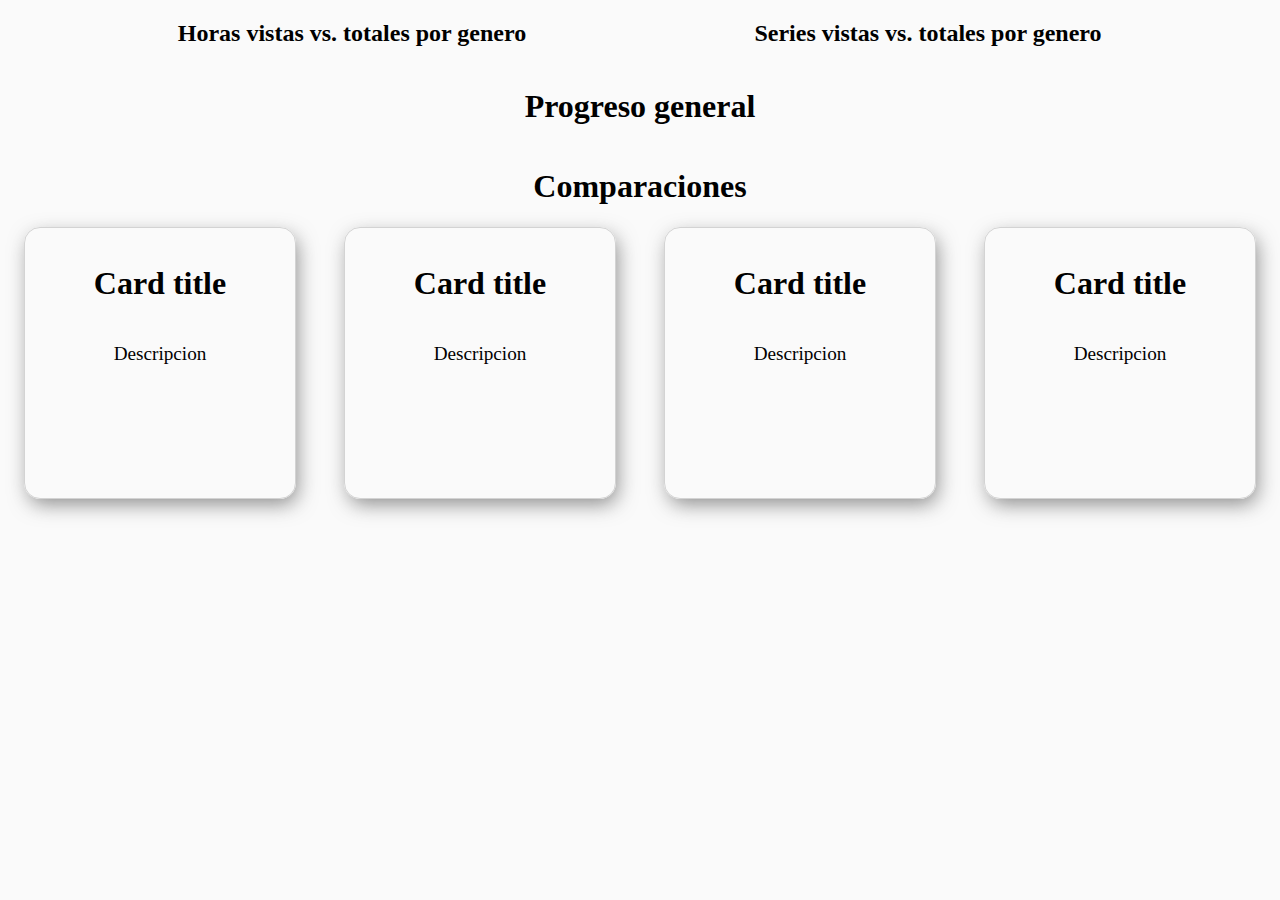
==== pdata/page/index.html @ fc1e2e7e "added the comparation cards(not finished)" ====
<!DOCTYPE html>
<html lang="en">
<head>
    <meta charset="UTF-8">
    <meta http-equiv="X-UA-Compatible" content="IE=edge">
    <meta name="viewport" content="width=device-width, initial-scale=1.0">
    <title>Charts</title>
    <script src="https://d3js.org/d3.v7.min.js"></script>
    <script src="index.js" type="module" defer></script>
    <link rel="stylesheet" href="style.css">
</head>
<body>
    <main>
        <section class="progressChartsSection">
            <div class="progressChartDiv">
                <h2>Horas vistas vs. totales por genero</h2>
                <div id="genresGraphTime" class="graph"></div>
            </div>
            <div class="progressChartDiv">
                <h2>Series vistas vs. totales por genero</h2>
                <div id="genresGraphSeries" class="graph"></div>
            </div>
        </section>
        <section class="progressBarSection">
            <h1>Progreso general</h1>
            <div id="progressBar" class="graph"></div>
        </section>
        <section class="comparativeSection">
            <h1>Comparaciones</h1>
            <div id="cardsDiv" class="cardsDiv">
                <div class="card">
                    <h1>Card title</h1>
                    <p>Descripcion</p>
                </div>
                <div class="card">
                    <h1>Card title</h1>
                    <p>Descripcion</p>
                </div>
                <div class="card">
                    <h1>Card title</h1>
                    <p>Descripcion</p>
                </div>
                <div class="card">
                    <h1>Card title</h1>
                    <p>Descripcion</p>
                </div>
            </div>
        </section>
    </main>
    <footer>

    </footer>
</body>
</html>
---- pdata/page/style.css ----
body,html{
    --background-color:rgb(250, 250, 250);
    margin: 0;
    padding: 0;
    background-color: var(--background-color);
}
main{
    width: 100%;
    display: flex;
    justify-content: center;
    align-items: center;
    flex-direction: column;
}
footer{
    height: 3em;
}
.progressChartsSection{
    box-sizing: border-box;
    width: 100%;
    padding: 0 5% 0 5%;
    display: flex;
    justify-content: space-between;
}
.progressChartDiv{
    margin: 0;
    width: 100%;
    display: flex;
    flex-direction: column;
    justify-content: space-between;
    align-items: center;
}
.progressChartDiv>.graph{
    width: 100%;
}
.progressBarSection{
    width: 100%;
    display: flex;
    flex-direction: column;
    align-items: center;
}
section > h1{
    font-size: 2rem;
}
#progressBar{
    width:50%
}
.comparativeSection{
    display: flex;
    flex-direction: column;
    align-items: center;
    width: 100%;
}
.cardsDiv{
    width: 100%;
    display: flex;
    justify-content: space-around;
    flex: 0 0 0;
}
.card{
    border: 1px solid rgb(211, 211, 211);
    box-sizing: border-box;
    border-radius: 1em;
    width: 17em;
    min-height: 17em;
    display: flex;
    flex-direction: column;
    align-items: center;
    padding: 1em;
    position: relative;
    box-shadow: 3px 7px 20px -2px rgba(80,80,80,0.65);
    -webkit-box-shadow: 3px 7px 20px -2px rgba(80,80,80,0.65);
    -moz-box-shadow: 3px 7px 20px -2px rgba(80,80,80,0.65);
}
.card>object{
    position: absolute;
    top: 50%;
    left: 50%;
    width: 50%;
    transform: translate(-50%, -50%); 
    filter: opacity(10%);
}

.card *{
    text-align: justify;
    text-align-last: center;
}

.card p{
    font-size: 1.2rem;
}
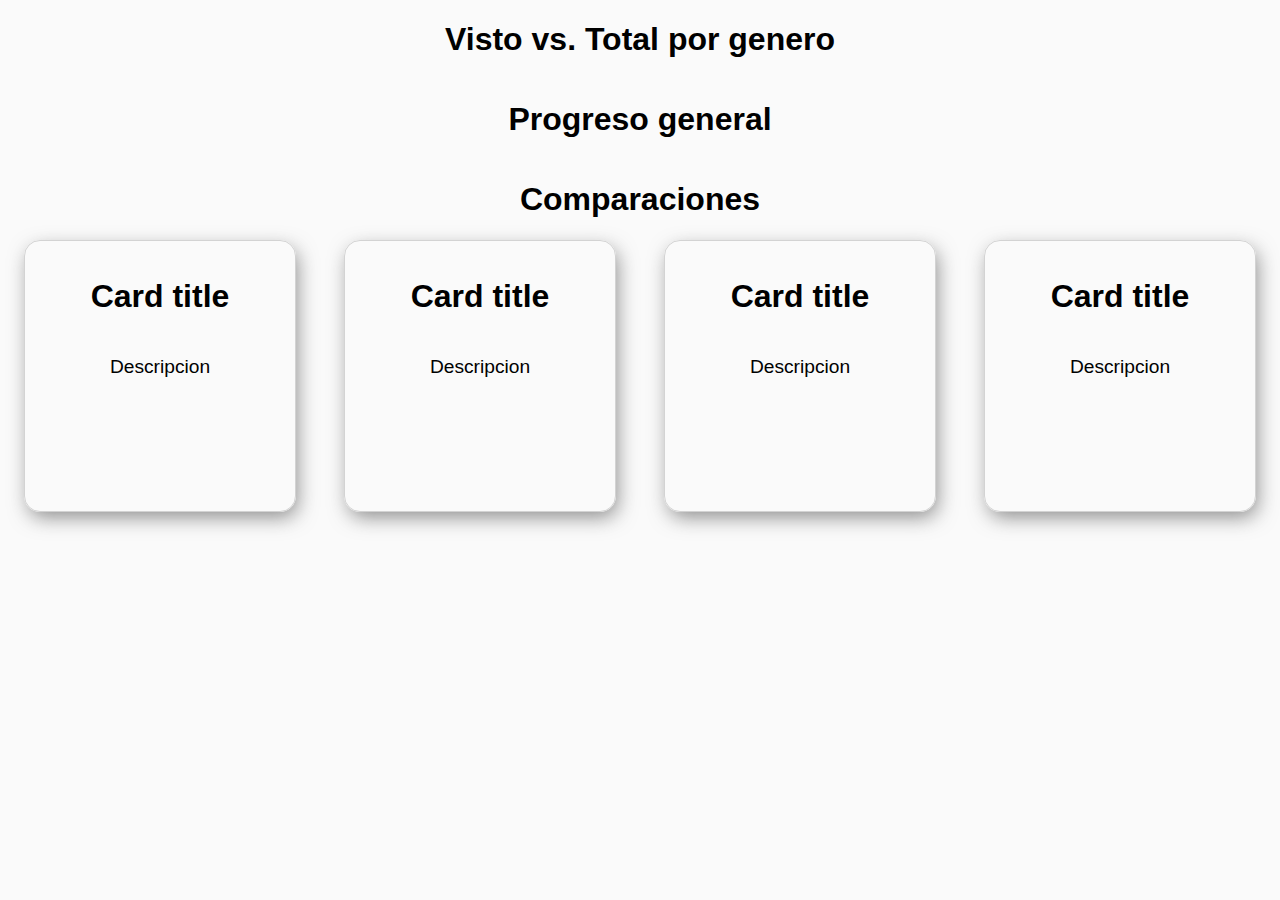
==== commit b09f66ec: "change to text disposition and font" ====
--- a/pdata/page/index.html
+++ b/pdata/page/index.html
@@ -12,13 +12,14 @@
 <body>
     <main>
         <section class="progressChartsSection">
-            <div class="progressChartDiv">
-                <h2>Horas vistas vs. totales por genero</h2>
-                <div id="genresGraphTime" class="graph"></div>
-            </div>
-            <div class="progressChartDiv">
-                <h2>Series vistas vs. totales por genero</h2>
-                <div id="genresGraphSeries" class="graph"></div>
+            <h1>Visto vs. Total por genero</h2>
+            <div class="progressChartsDiv">
+                <div class="progressChartDiv">
+                    <div id="genresGraphTime" class="graph"></div>
+                </div>
+                <div class="progressChartDiv">
+                    <div id="genresGraphSeries" class="graph"></div>
+                </div>
             </div>
         </section>
         <section class="progressBarSection">
--- a/pdata/page/style.css
+++ b/pdata/page/style.css
@@ -3,6 +3,7 @@
     margin: 0;
     padding: 0;
     background-color: var(--background-color);
+    font-family: Arial, Helvetica, sans-serif;
 }
 main{
     width: 100%;
@@ -18,6 +19,13 @@
     box-sizing: border-box;
     width: 100%;
     padding: 0 5% 0 5%;
+    display: flex;
+    flex-direction: column;
+    align-items: center;
+}
+.progressChartsDiv{
+    box-sizing: border-box;
+    width: 100%;
     display: flex;
     justify-content: space-between;
 }
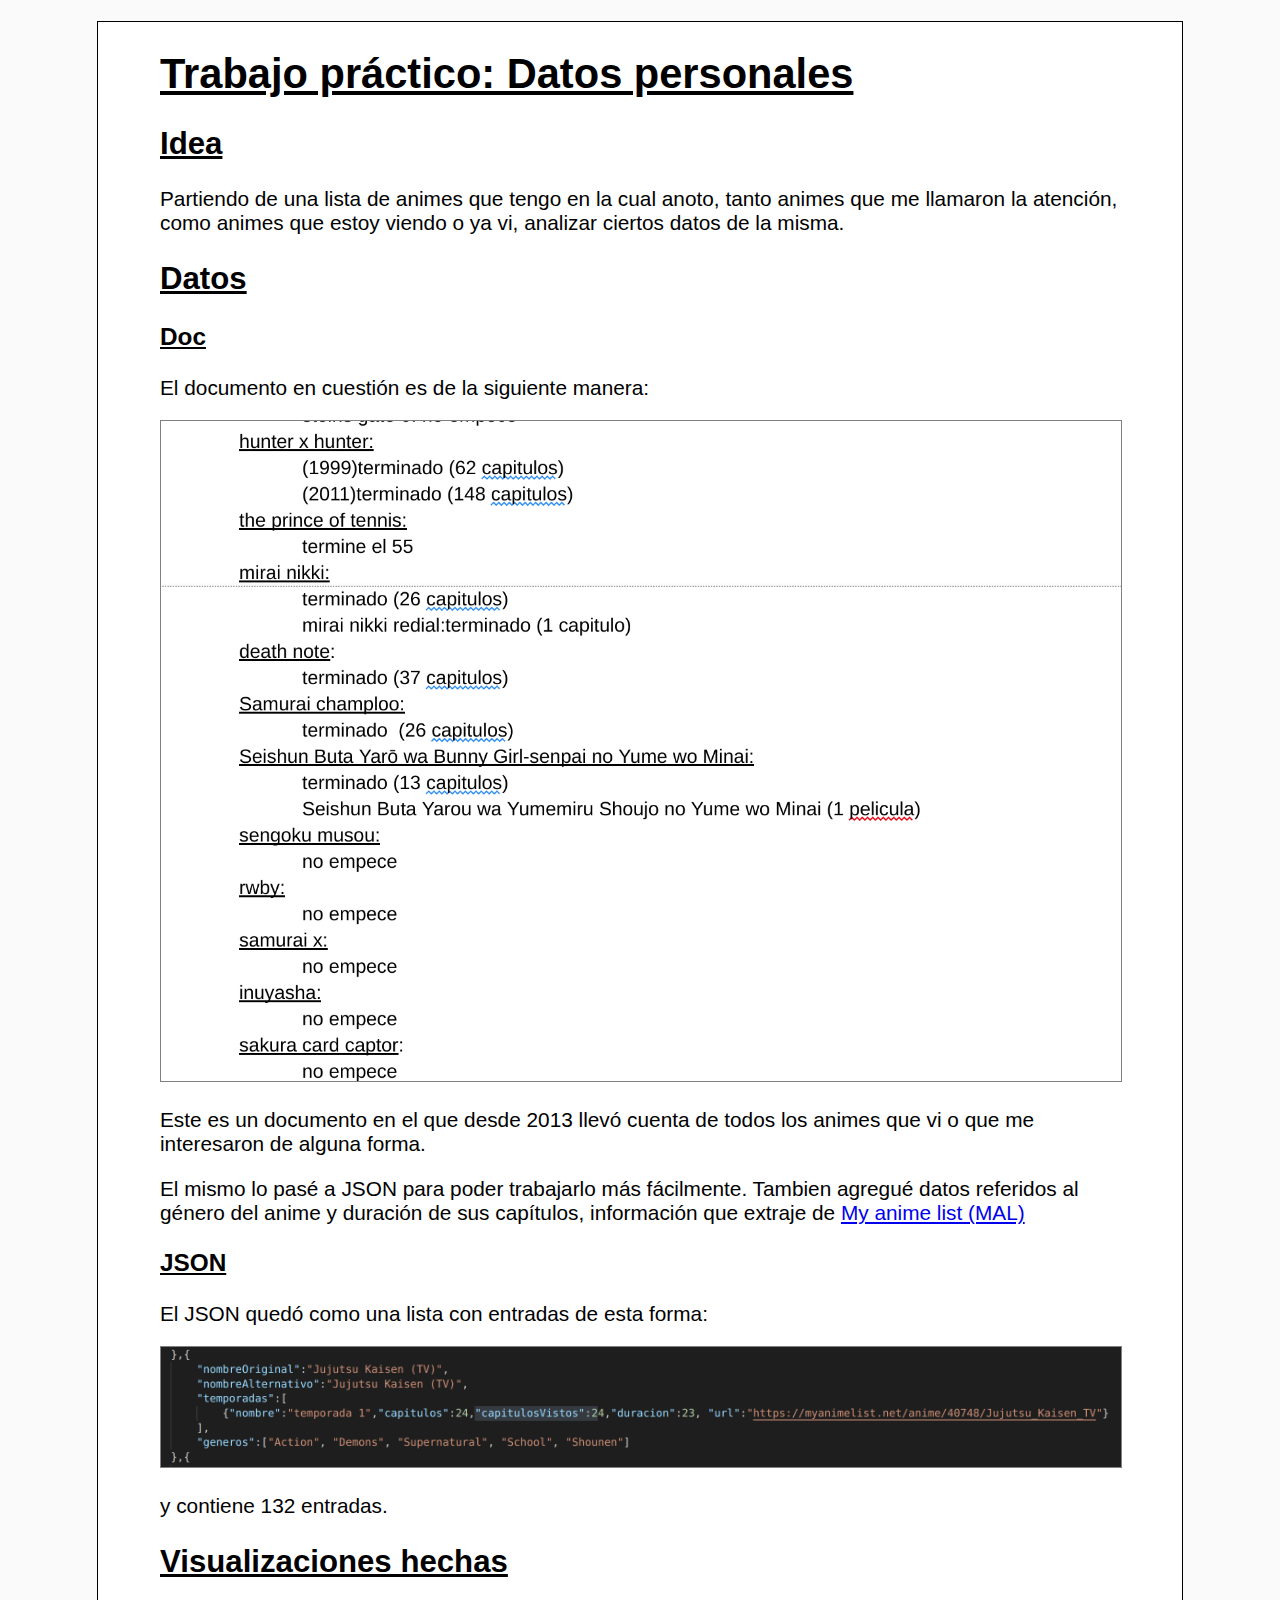
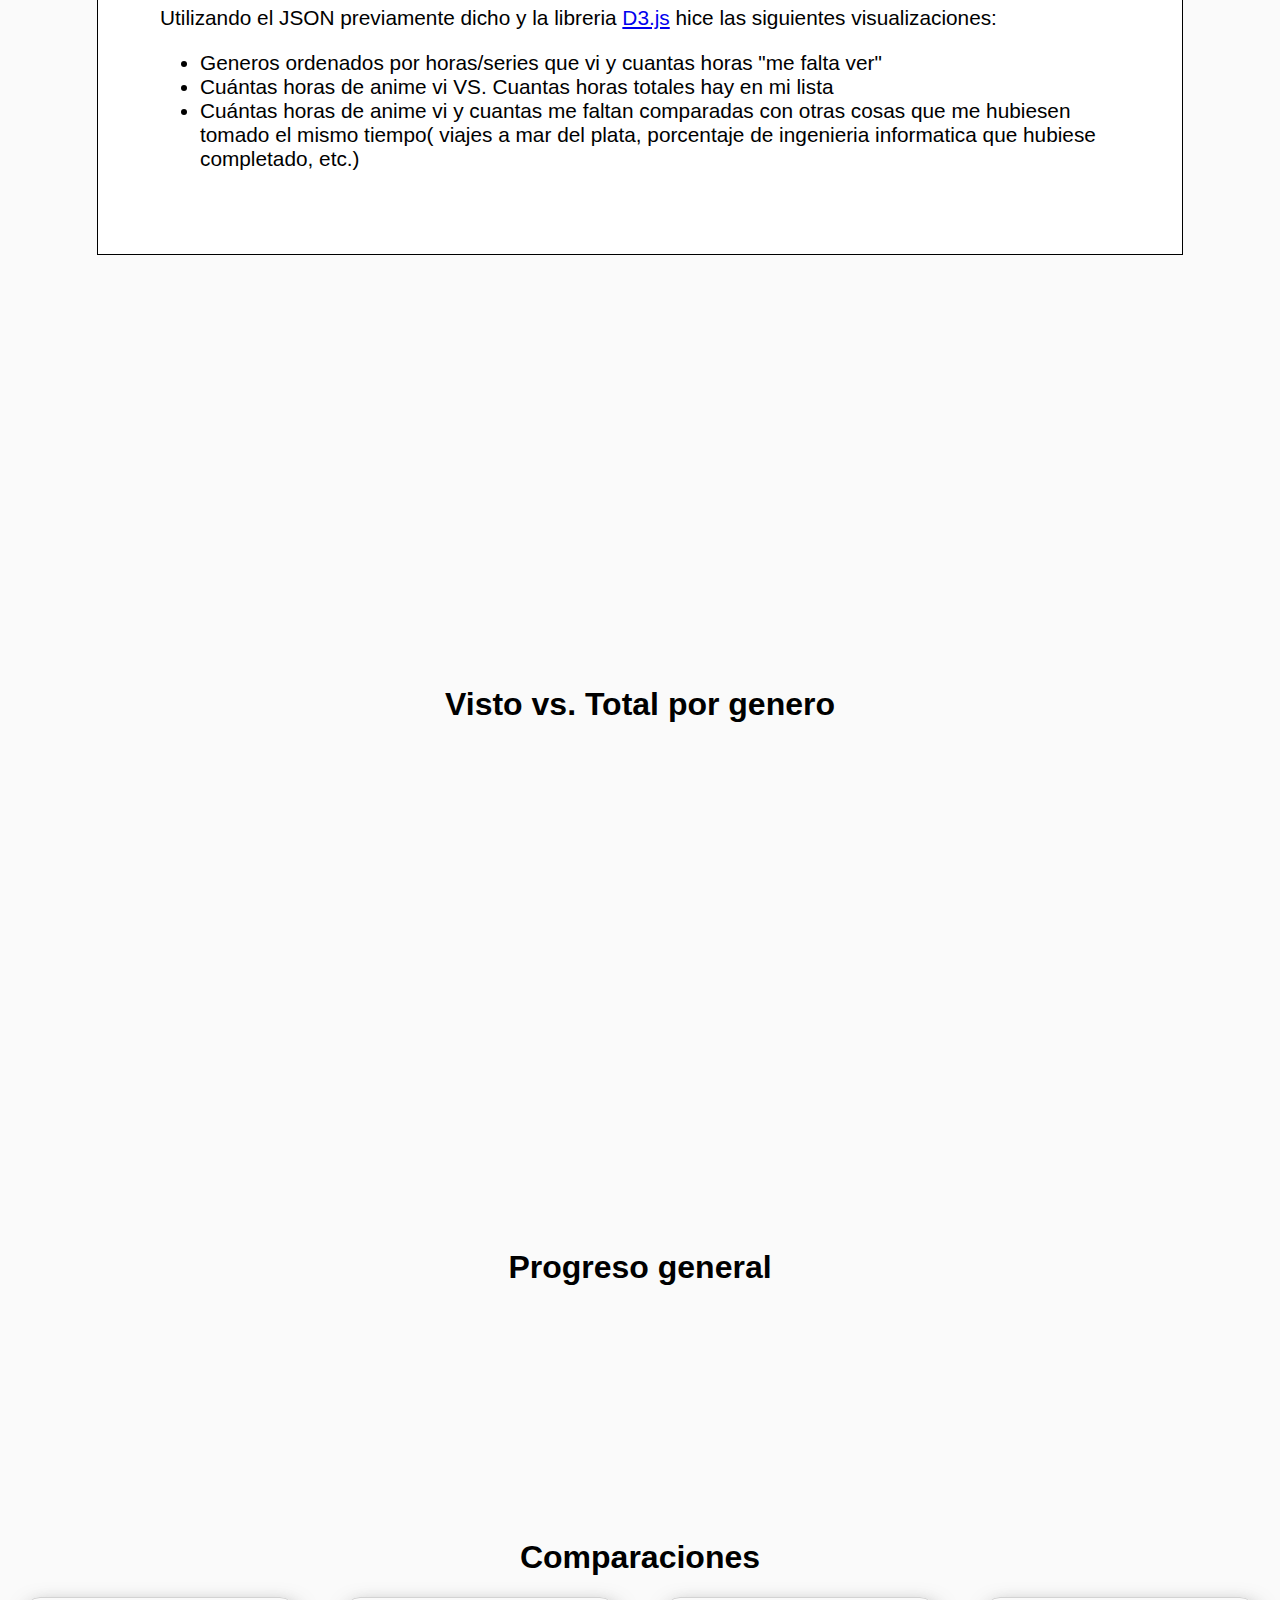
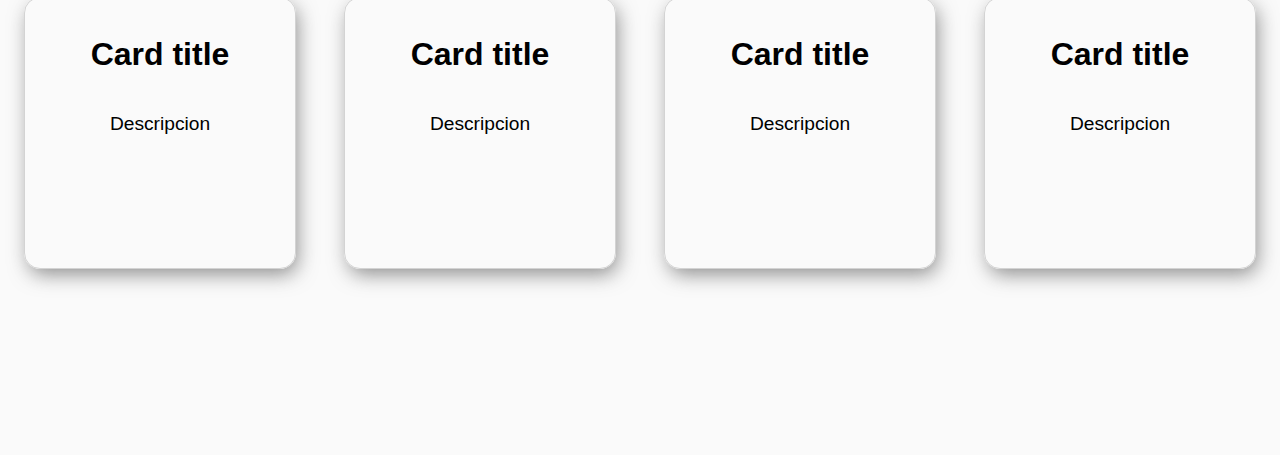
==== commit 65363272: "added a presentation" ====
--- a/pdata/page/index.html
+++ b/pdata/page/index.html
@@ -11,6 +11,42 @@
 </head>
 <body>
     <main>
+        <section class="presentationSection">
+            <div class="presentationDiv">
+                <h1>Trabajo práctico: Datos personales</h1>
+                <h2>Idea</h2>
+                <p>
+                    Partiendo de una lista de animes que tengo en la cual anoto, tanto animes que me llamaron la atención, como animes que estoy viendo o ya vi, analizar ciertos datos de la misma.
+                </p>
+                <h2>Datos</h2>
+                <h3>Doc</h3>
+                <p>
+                    El documento en cuestión es de la siguiente manera:  
+                </p>
+                <img alt="Doc con animes" src="assets/googleDoc.png">
+                <p>
+                    Este es un documento en el que desde 2013 llevó cuenta de todos los animes que vi o que me interesaron de alguna forma.
+                </p> 
+                <p>
+                    El mismo lo pasé a JSON para poder trabajarlo más fácilmente. Tambien agregué datos referidos al género del anime y duración de sus capítulos, información que extraje de <a href="https://myanimelist.net/">My anime list (MAL)</a>
+                </p>
+                <h3>JSON</h3>
+                <p>
+                    El JSON quedó como una lista con entradas de esta forma:
+                </p>
+                <img alt="JSON entrada Jujustu kaisen" src="assets/dataJSON.png ">
+                <p>
+                    y contiene 132 entradas.
+                </p>
+                <h2>Visualizaciones hechas</h2>
+                <p>Utilizando el JSON previamente dicho y la libreria <a href="https://d3js.org/">D3.js</a> hice las siguientes visualizaciones:</p>
+                <ul>
+                    <li>Generos ordenados por horas/series que vi y cuantas horas "me falta ver"</li>
+                    <li>Cuántas horas de anime vi VS. Cuantas horas totales hay en mi lista</li>
+                    <li>Cuántas horas de anime vi y cuantas me faltan comparadas con otras cosas que me hubiesen tomado el mismo tiempo( viajes a mar del plata, porcentaje de ingenieria informatica que hubiese completado, etc.)</li>
+                </ul>
+            </div>
+        </section>
         <section class="progressChartsSection">
             <h1>Visto vs. Total por genero</h2>
             <div class="progressChartsDiv">
--- a/pdata/page/style.css
+++ b/pdata/page/style.css
@@ -15,13 +15,26 @@
 footer{
     height: 3em;
 }
-.progressChartsSection{
-    box-sizing: border-box;
-    width: 100%;
-    padding: 0 5% 0 5%;
+section > h1{
+    font-size: 2rem;
+}
+section{
     display: flex;
     flex-direction: column;
+    justify-content: center;
     align-items: center;
+    width: 100%;
+    box-sizing: border-box;
+}
+.progressChartsSection{
+    height: 100vh;
+    padding: 0 5% 0 5%;
+}
+.progressBarSection{
+    height: 25vh;
+}
+.comparativeSection{
+    height: calc(75vh - 3em);
 }
 .progressChartsDiv{
     box-sizing: border-box;
@@ -40,23 +53,8 @@
 .progressChartDiv>.graph{
     width: 100%;
 }
-.progressBarSection{
-    width: 100%;
-    display: flex;
-    flex-direction: column;
-    align-items: center;
-}
-section > h1{
-    font-size: 2rem;
-}
 #progressBar{
     width:50%
-}
-.comparativeSection{
-    display: flex;
-    flex-direction: column;
-    align-items: center;
-    width: 100%;
 }
 .cardsDiv{
     width: 100%;
@@ -95,4 +93,27 @@
 
 .card p{
     font-size: 1.2rem;
+}
+
+/* """"README"""" */
+
+.presentationSection{
+    text-align: left;
+    font-size: 1.3rem;
+}
+.presentationSection h1,
+.presentationSection h2,
+.presentationSection h3{
+    text-decoration: underline;
+}
+.presentationSection img{
+    width: 100%;
+    border: 1px solid gray;
+}
+.presentationDiv{
+    width: 75%;
+    padding: 0 3em 3em 3em;
+    margin-top: 1em;
+    border: 1px solid black;
+    background-color: white;
 }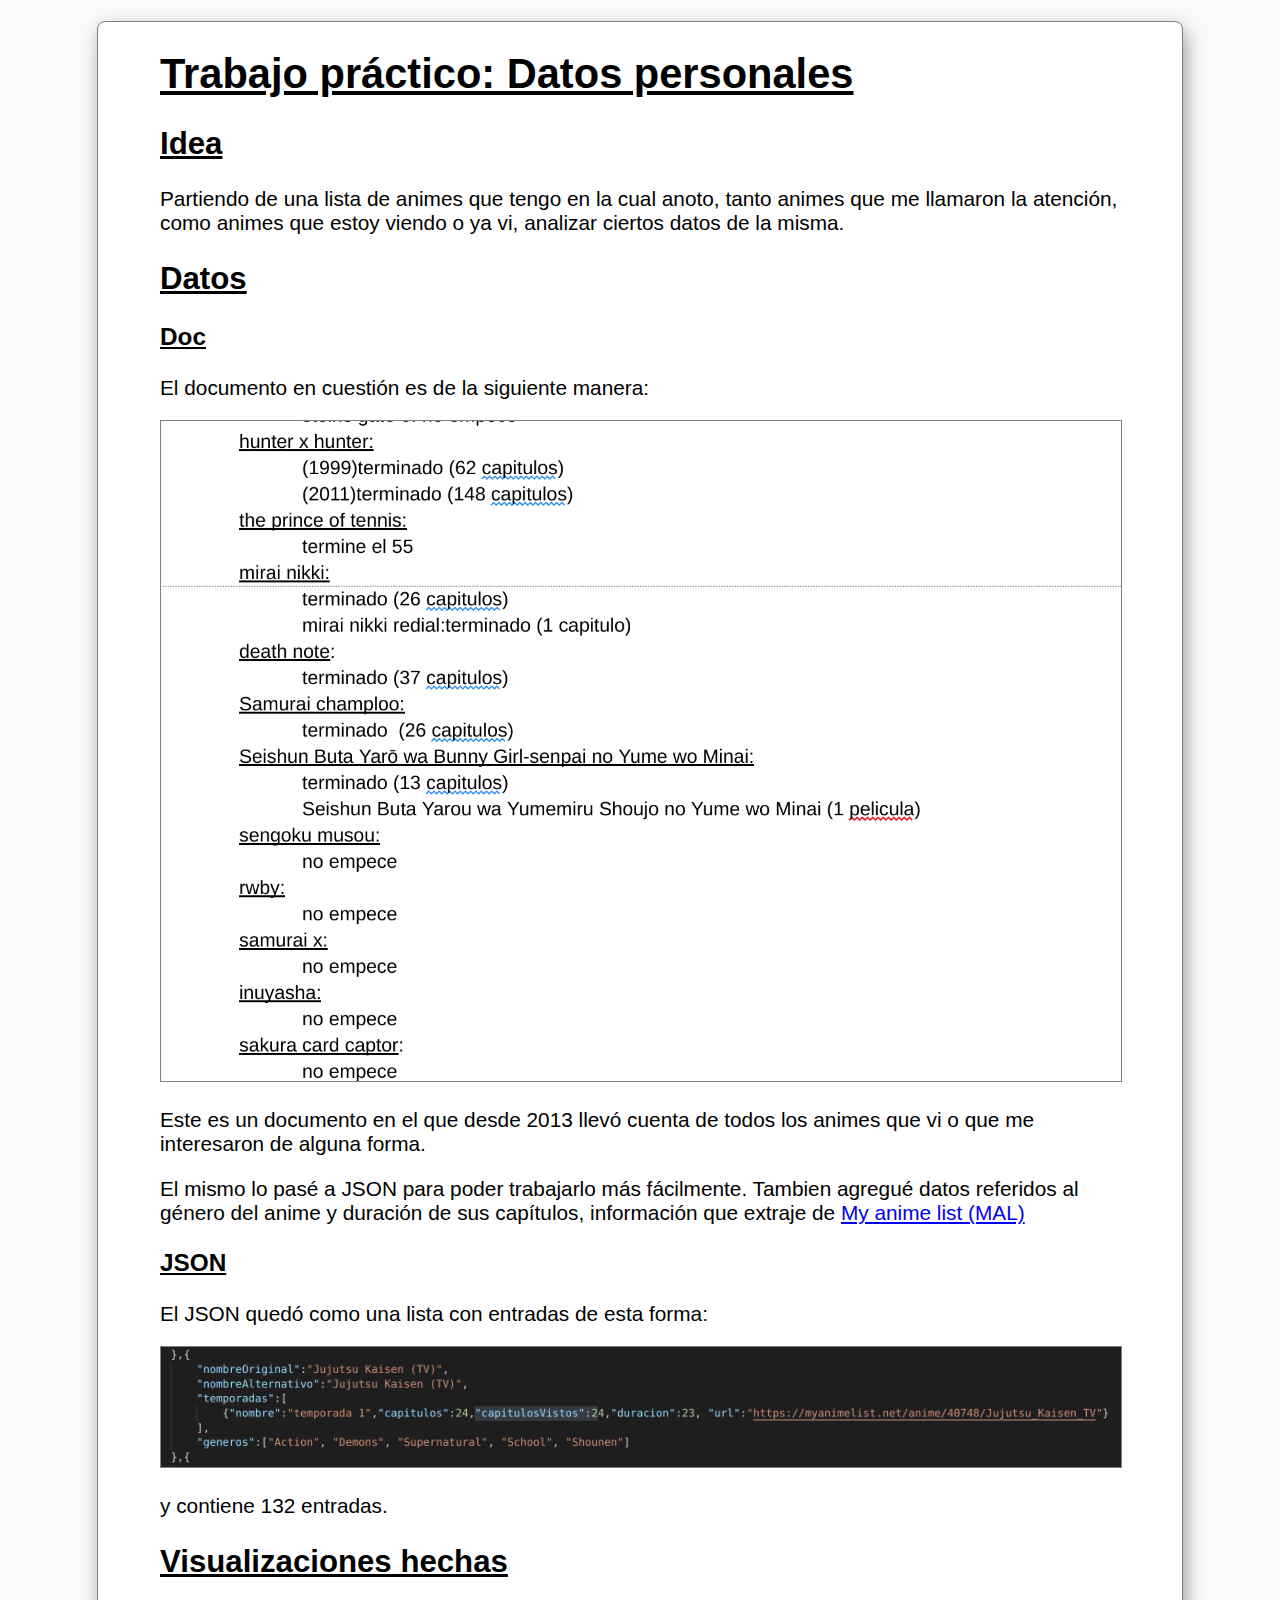
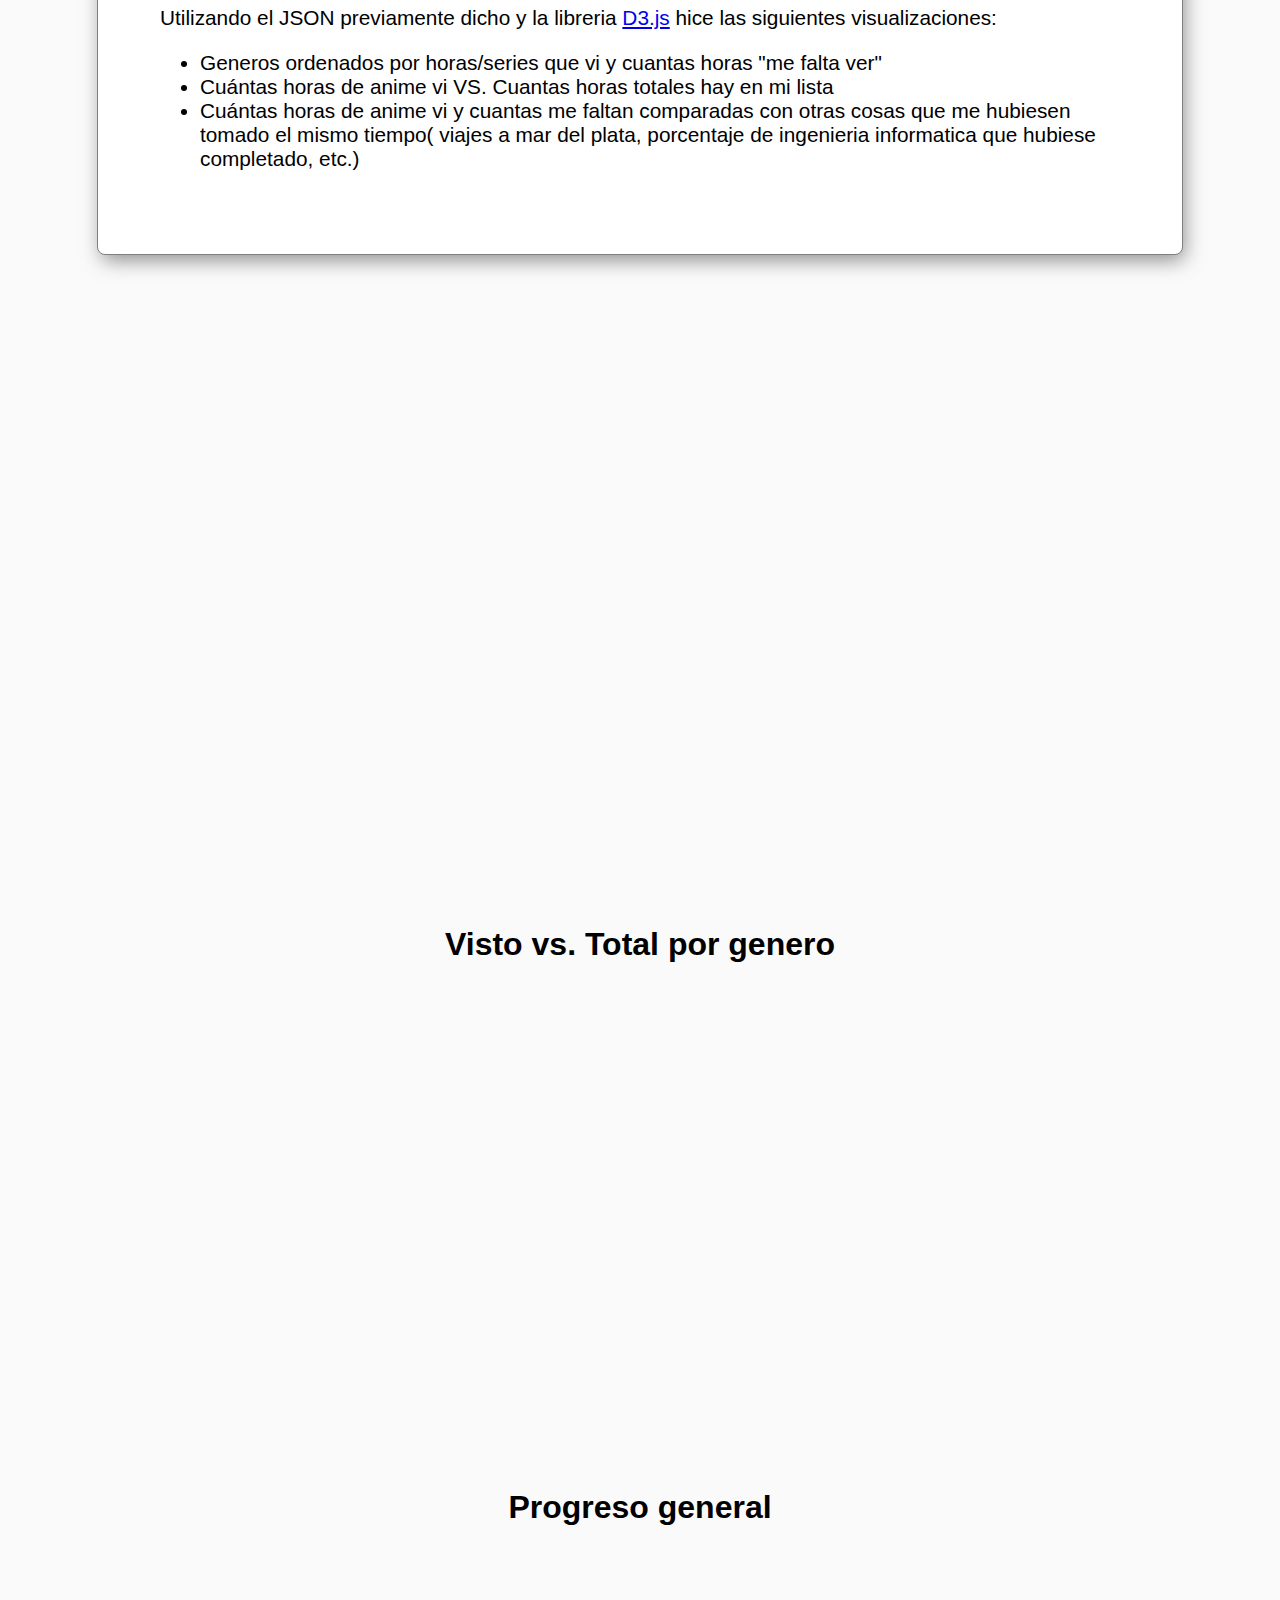
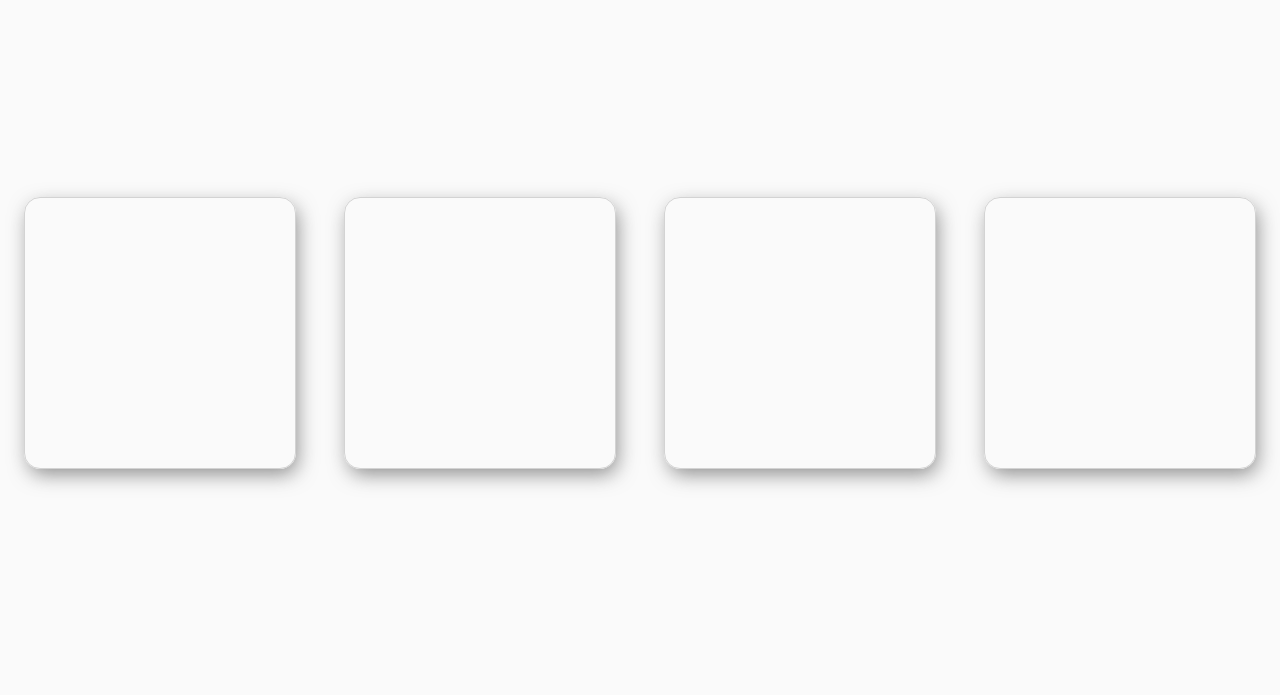
==== commit 856d1c8e: "minor changes, saving for today" ====
--- a/pdata/page/index.html
+++ b/pdata/page/index.html
@@ -63,23 +63,22 @@
             <div id="progressBar" class="graph"></div>
         </section>
         <section class="comparativeSection">
-            <h1>Comparaciones</h1>
             <div id="cardsDiv" class="cardsDiv">
                 <div class="card">
-                    <h1>Card title</h1>
-                    <p>Descripcion</p>
+                    <h1></h1>
+                    <p></p>
                 </div>
                 <div class="card">
-                    <h1>Card title</h1>
-                    <p>Descripcion</p>
+                    <h1></h1>
+                    <p></p>
                 </div>
                 <div class="card">
-                    <h1>Card title</h1>
-                    <p>Descripcion</p>
+                    <h1></h1>
+                    <p></p>
                 </div>
                 <div class="card">
-                    <h1>Card title</h1>
-                    <p>Descripcion</p>
+                    <h1></h1>
+                    <p></p>
                 </div>
             </div>
         </section>
--- a/pdata/page/style.css
+++ b/pdata/page/style.css
@@ -4,6 +4,7 @@
     padding: 0;
     background-color: var(--background-color);
     font-family: Arial, Helvetica, sans-serif;
+    scroll-snap-type: y mandatory;
 }
 main{
     width: 100%;
@@ -25,6 +26,7 @@
     align-items: center;
     width: 100%;
     box-sizing: border-box;
+    scroll-snap-align: start;
 }
 .progressChartsSection{
     height: 100vh;
@@ -100,6 +102,7 @@
 .presentationSection{
     text-align: left;
     font-size: 1.3rem;
+    padding-bottom: 15rem;
 }
 .presentationSection h1,
 .presentationSection h2,
@@ -114,6 +117,22 @@
     width: 75%;
     padding: 0 3em 3em 3em;
     margin-top: 1em;
-    border: 1px solid black;
+    border: 1px solid gray;
     background-color: white;
+    border-radius: .5rem;
+
+    box-shadow: 3px 7px 20px -2px rgba(80,80,80,0.65);
+    -webkit-box-shadow: 3px 7px 20px -2px rgba(80,80,80,0.65);
+    -moz-box-shadow: 3px 7px 20px -2px rgba(80,80,80,0.65);
+}
+.tooltip{
+    position: fixed;
+    visibility: hidden;
+    
+    background-color: white;
+    border: solid;
+    border-width: 1px;
+    border-color: gray;
+    border-radius: 5px;
+    padding: 10px;
 }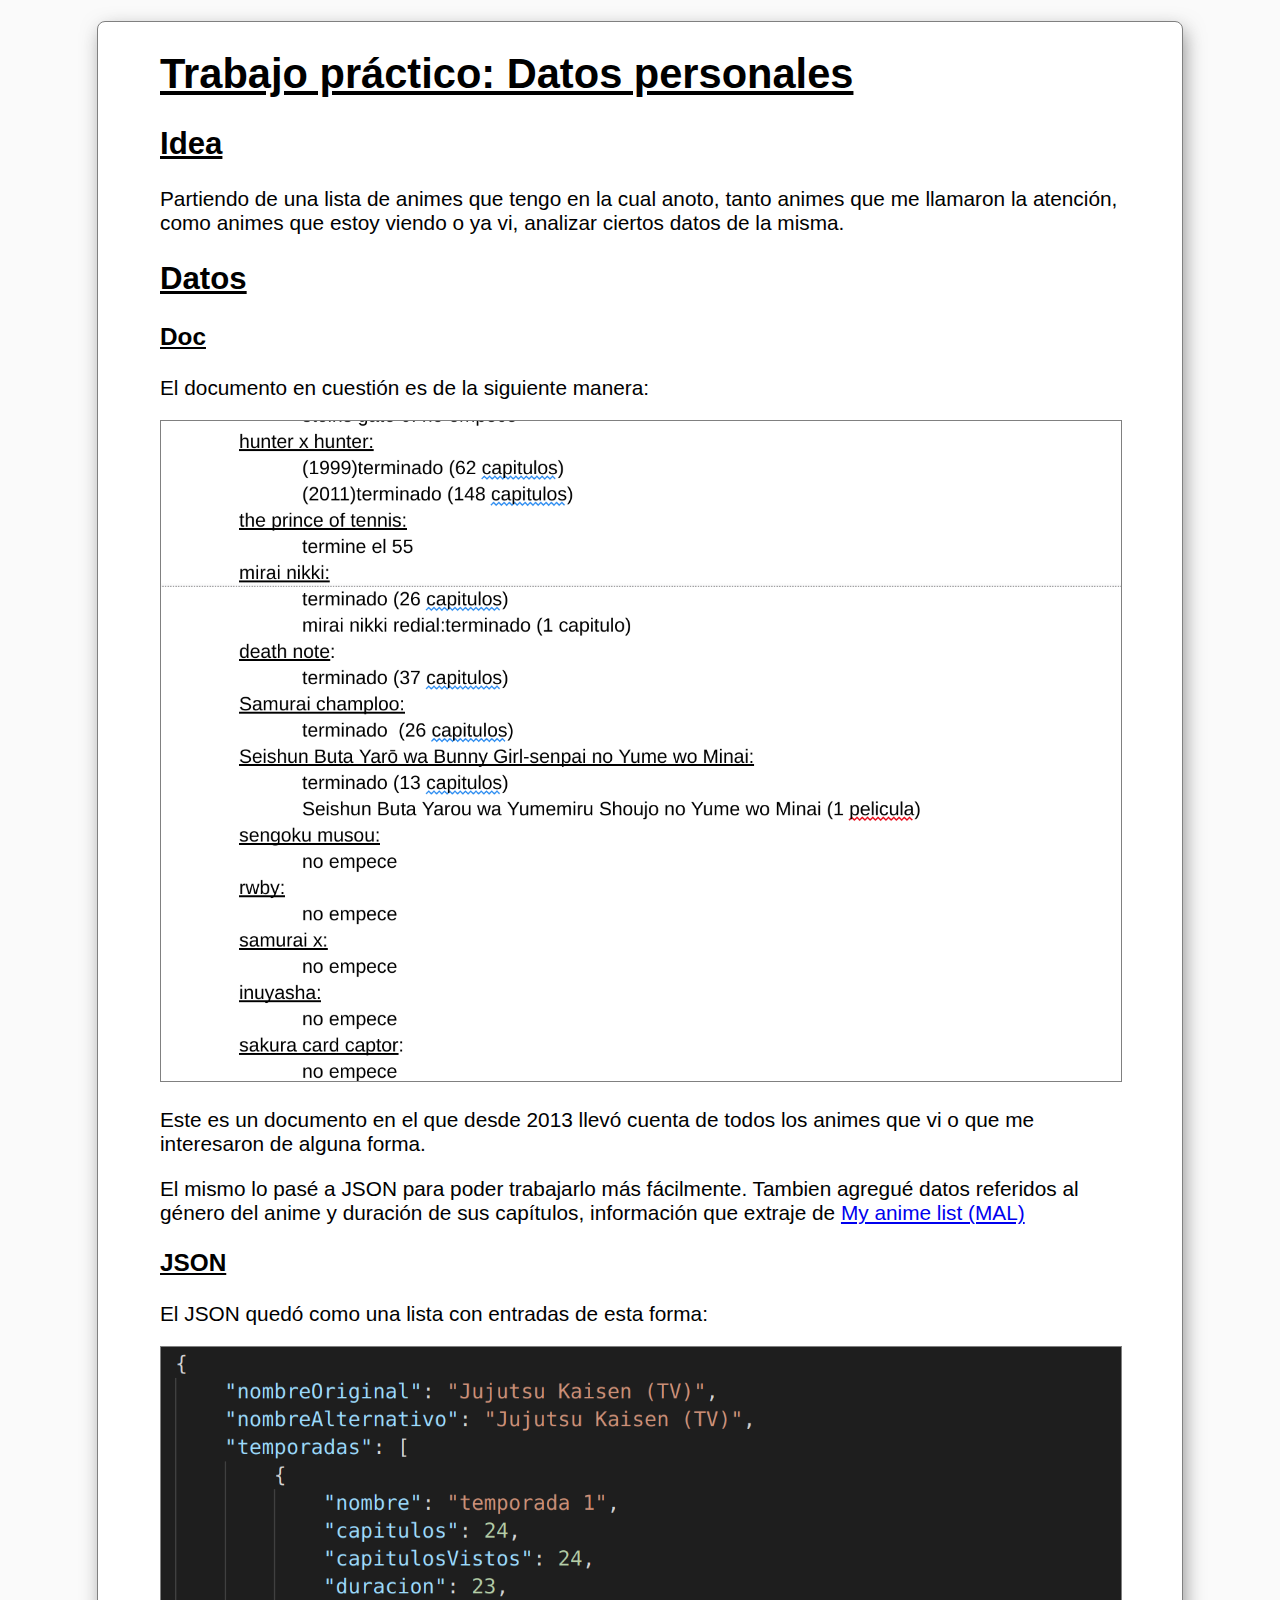
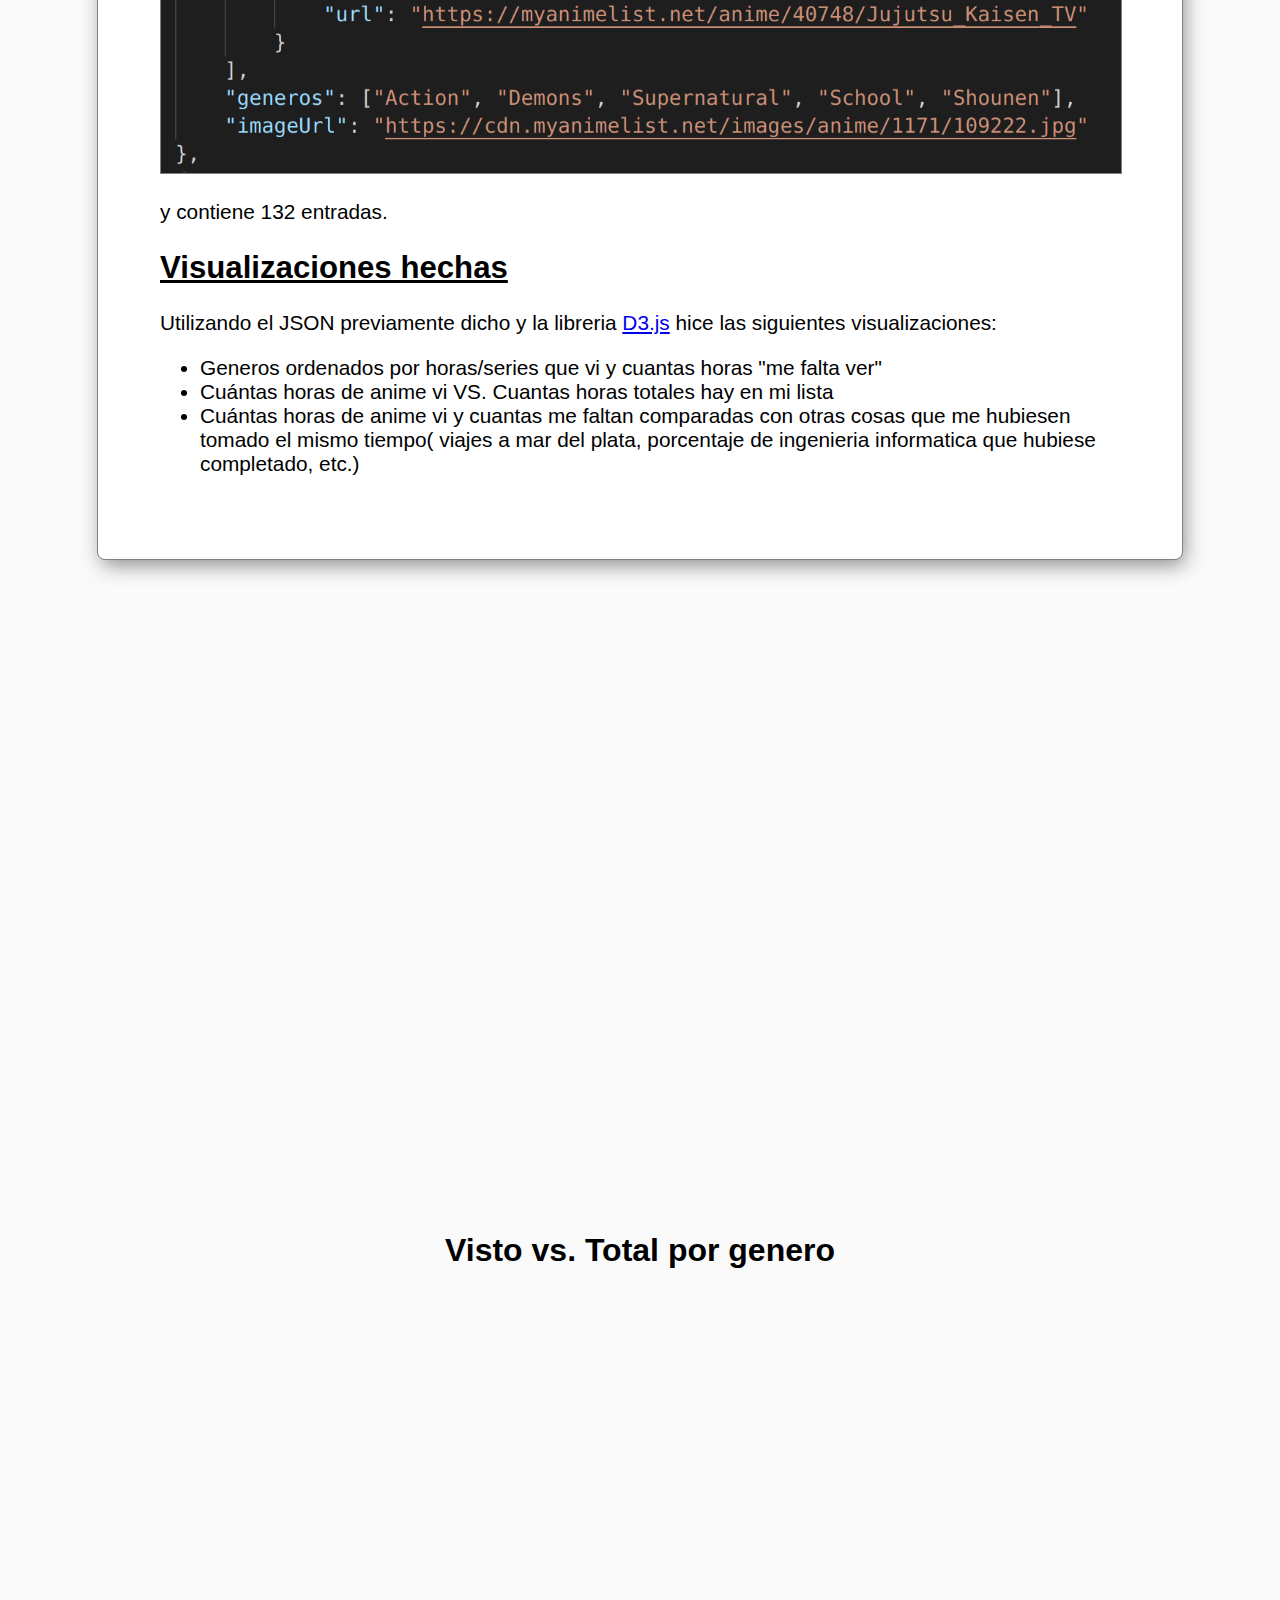
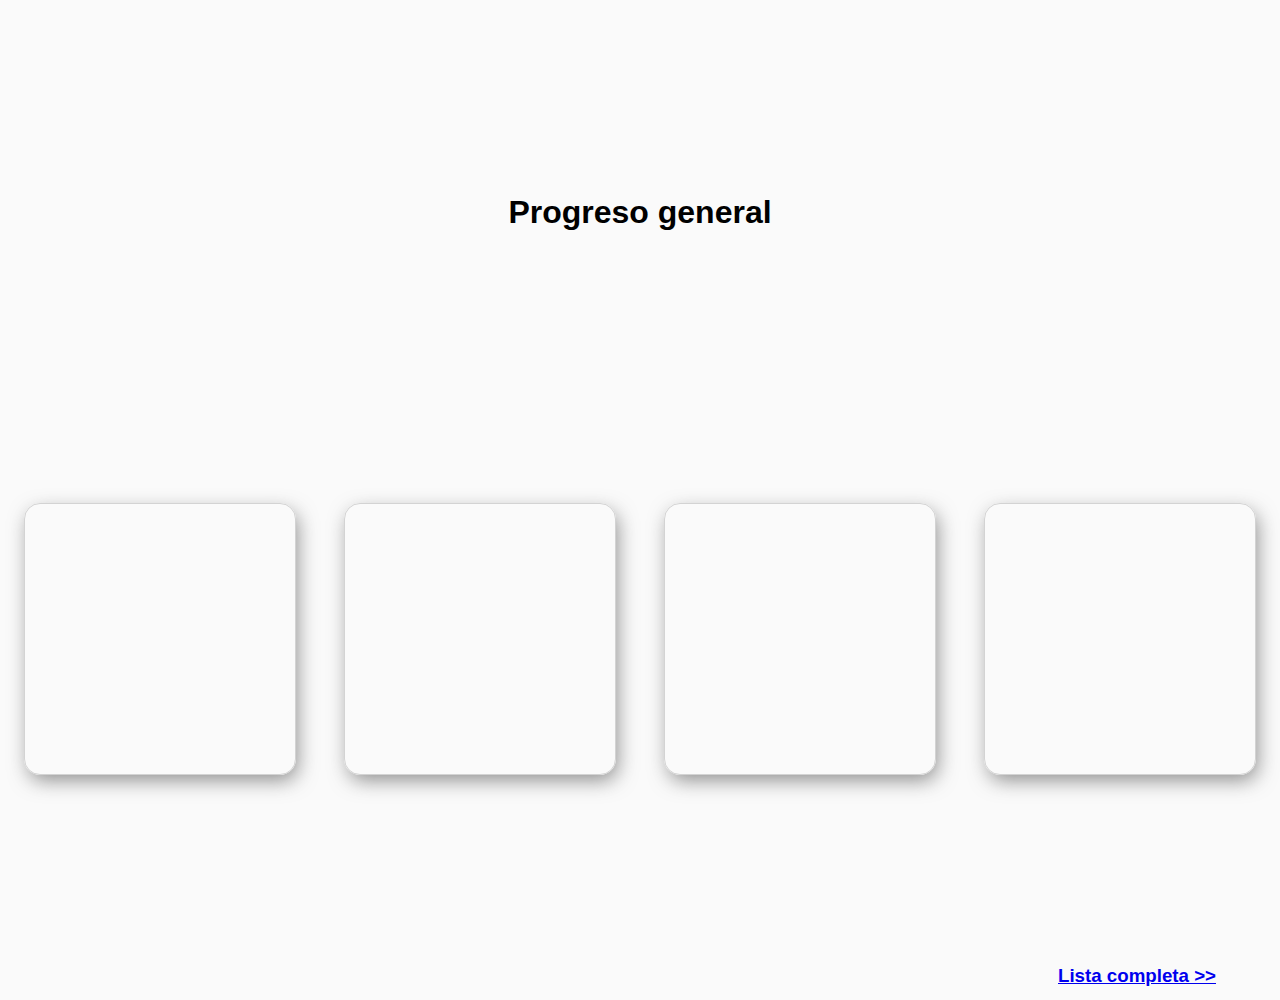
==== commit 2728ff23: "aded links to and from allAnime" ====
--- a/pdata/page/index.html
+++ b/pdata/page/index.html
@@ -8,6 +8,7 @@
     <script src="https://d3js.org/d3.v7.min.js"></script>
     <script src="index.js" type="module" defer></script>
     <link rel="stylesheet" href="style.css">
+    <link rel="icon" href="assets/faviconv2.svg" sizes="any" type="image/svg+xml">
 </head>
 <body>
     <main>
@@ -84,7 +85,7 @@
         </section>
     </main>
     <footer>
-
+        <h3><a href="./allAnime">Lista completa &gt;&gt;</a></h3>
     </footer>
 </body>
 </html>--- a/pdata/page/style.css
+++ b/pdata/page/style.css
@@ -15,6 +15,10 @@
 }
 footer{
     height: 3em;
+    display: flex;
+    justify-content: end;
+    align-items: center;
+    padding-right: 4em;
 }
 section > h1{
     font-size: 2rem;
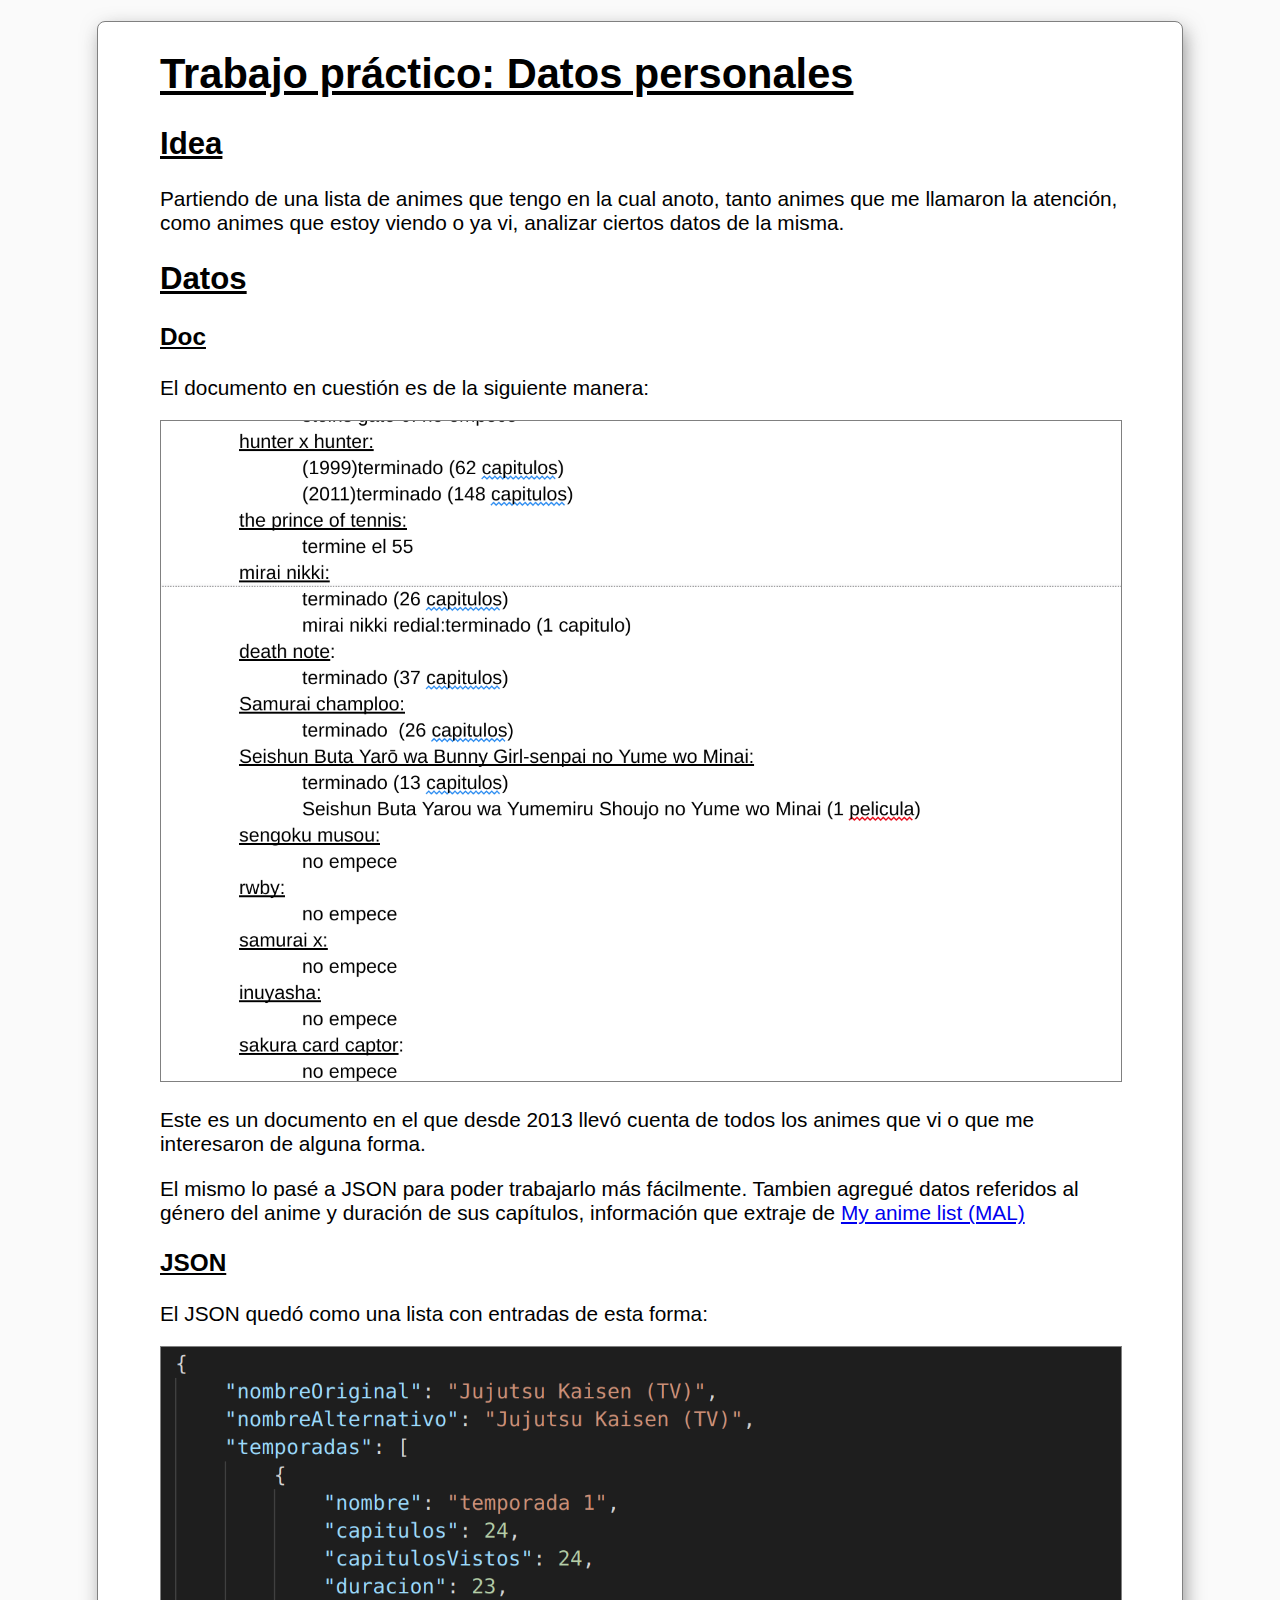
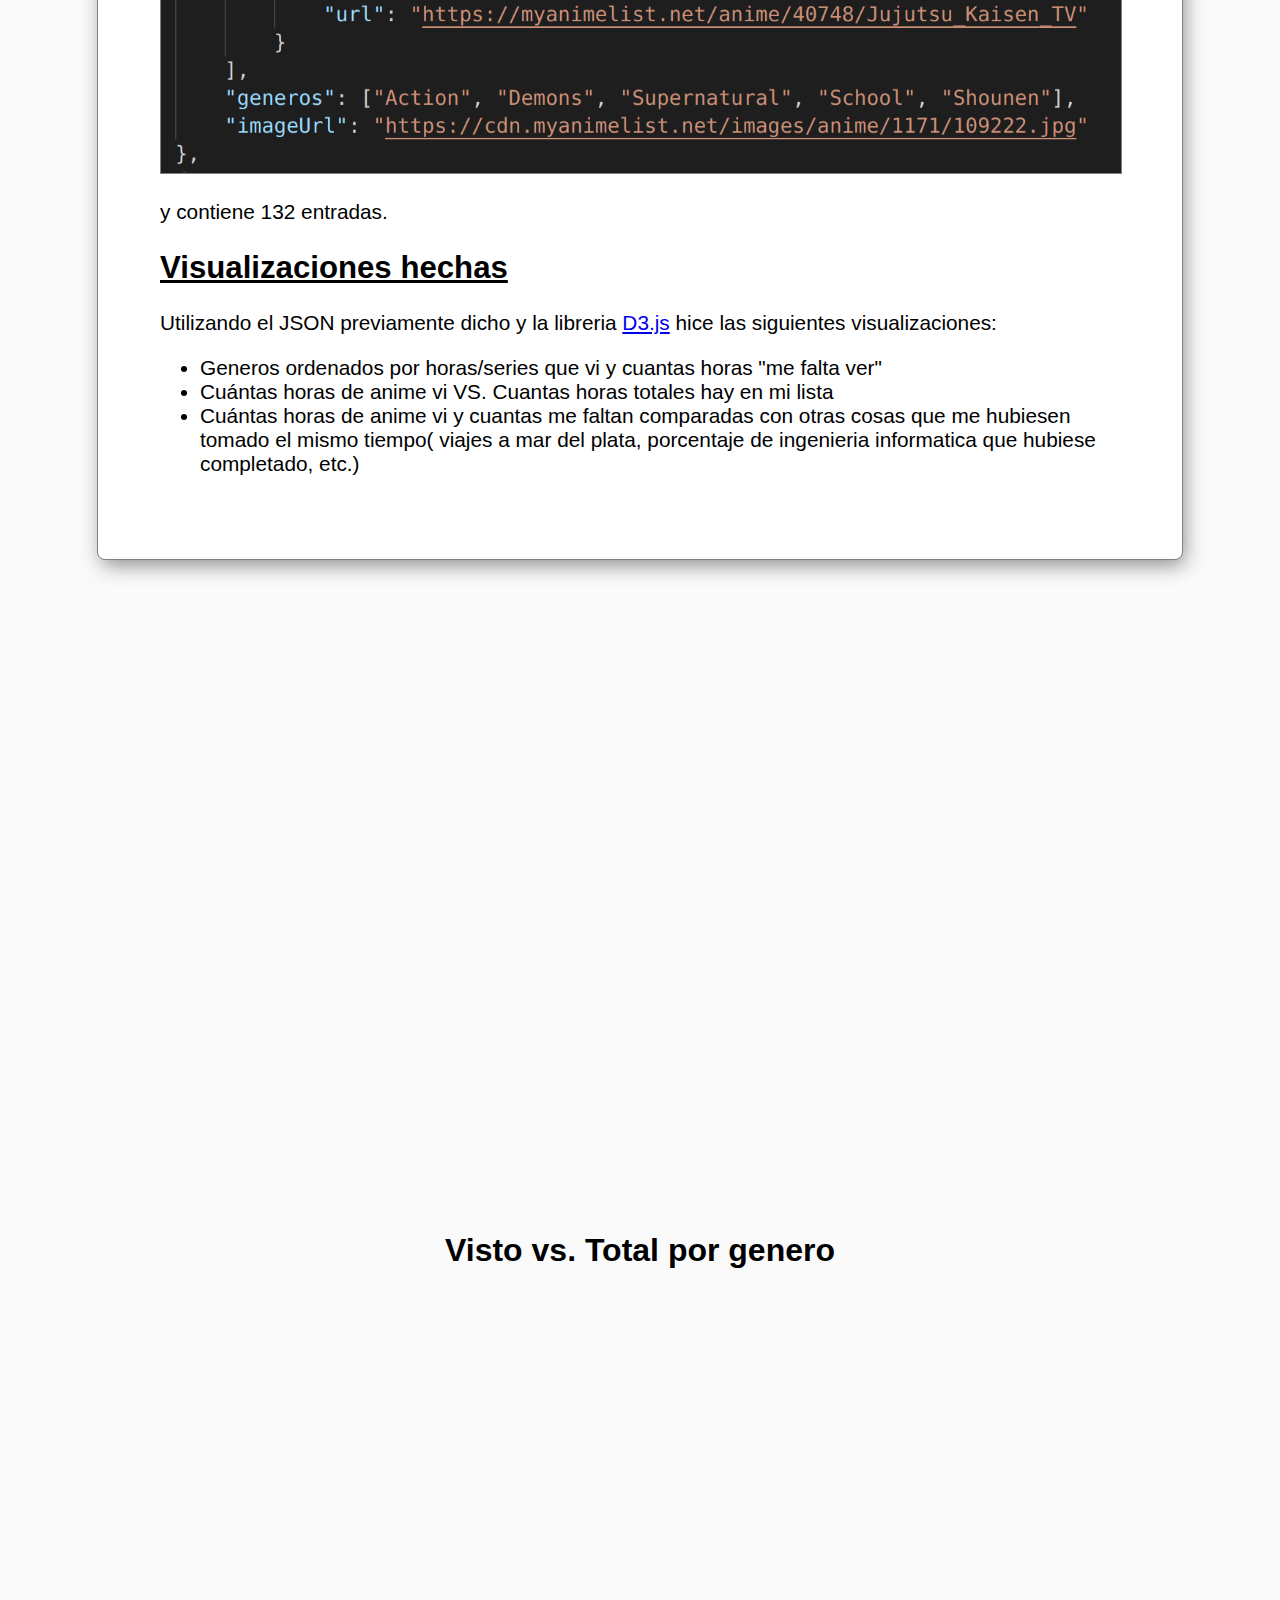
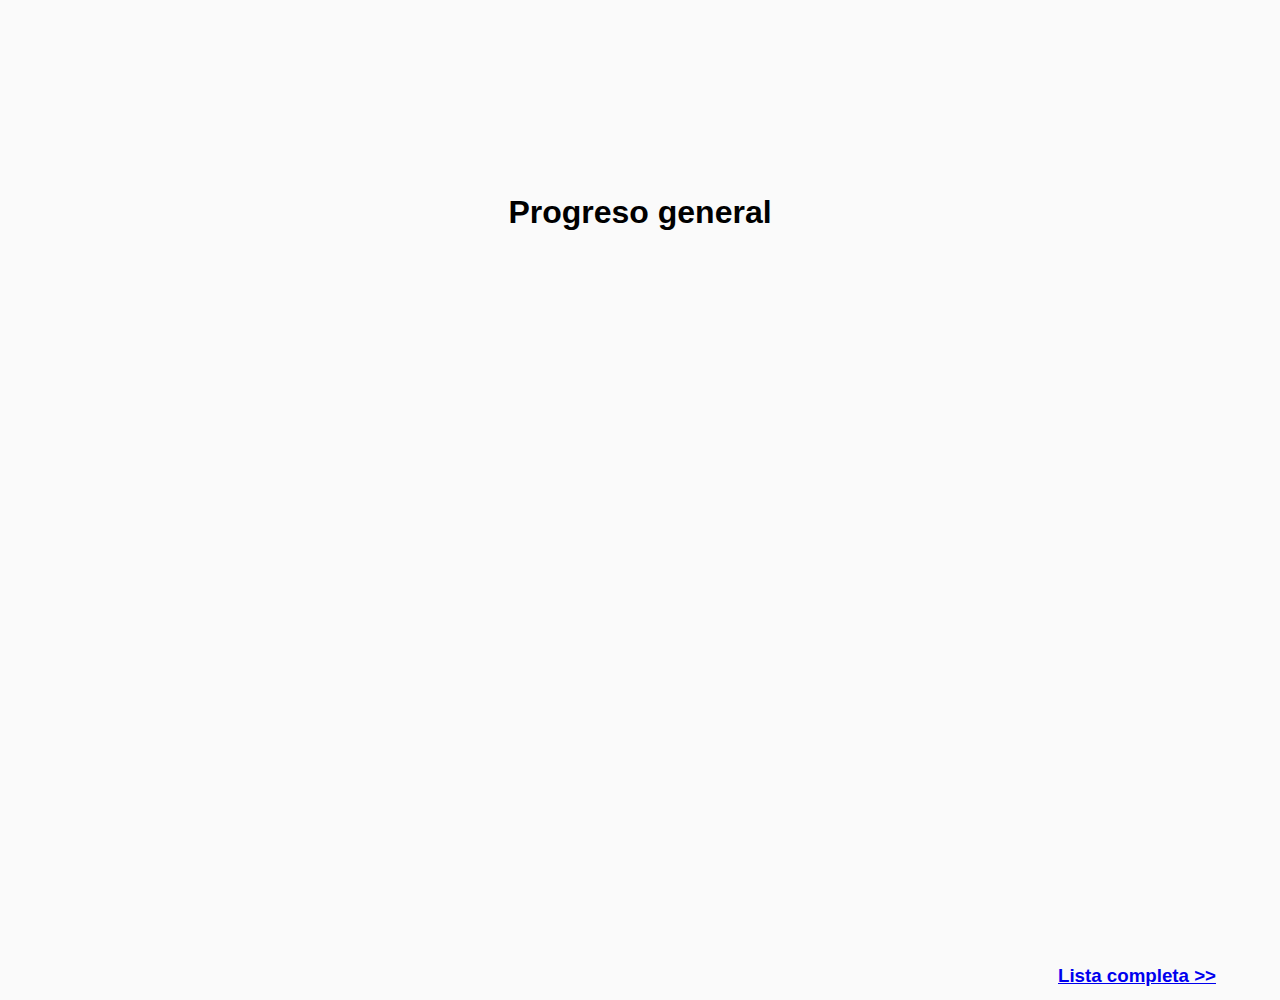
==== commit 2385da07: "basis for change" ====
--- a/pdata/page/index.html
+++ b/pdata/page/index.html
@@ -8,7 +8,7 @@
     <script src="https://d3js.org/d3.v7.min.js"></script>
     <script src="index.js" type="module" defer></script>
     <link rel="stylesheet" href="style.css">
-    <link rel="icon" href="assets/faviconv2.svg" sizes="any" type="image/svg+xml">
+    <link rel="icon" href="assets/favicon.svg" sizes="any" type="image/svg+xml">
 </head>
 <body>
     <main>
@@ -65,22 +65,6 @@
         </section>
         <section class="comparativeSection">
             <div id="cardsDiv" class="cardsDiv">
-                <div class="card">
-                    <h1></h1>
-                    <p></p>
-                </div>
-                <div class="card">
-                    <h1></h1>
-                    <p></p>
-                </div>
-                <div class="card">
-                    <h1></h1>
-                    <p></p>
-                </div>
-                <div class="card">
-                    <h1></h1>
-                    <p></p>
-                </div>
             </div>
         </section>
     </main>
--- a/pdata/page/style.css
+++ b/pdata/page/style.css
@@ -4,7 +4,6 @@
     padding: 0;
     background-color: var(--background-color);
     font-family: Arial, Helvetica, sans-serif;
-    scroll-snap-type: y mandatory;
 }
 main{
     width: 100%;
@@ -30,7 +29,6 @@
     align-items: center;
     width: 100%;
     box-sizing: border-box;
-    scroll-snap-align: start;
 }
 .progressChartsSection{
     height: 100vh;
@@ -101,6 +99,12 @@
     font-size: 1.2rem;
 }
 
+.card .cardVistoDiv,.card .cardNoVistoDiv{
+    display: flex;
+    align-items: center;
+    justify-content: space-around;
+    width: 100%;
+}
 /* """"README"""" */
 
 .presentationSection{
@@ -139,4 +143,17 @@
     border-color: gray;
     border-radius: 5px;
     padding: 10px;
+    width: 10em;
+}
+.tooltip img{
+    width: 100%;
+    height: 10em;
+    object-fit: contain;
+
+}
+.tooltip-in-bar{
+    visibility: visible!important;
+}
+.tooltip-in-tooltip{
+    visibility: visible!important;
 }